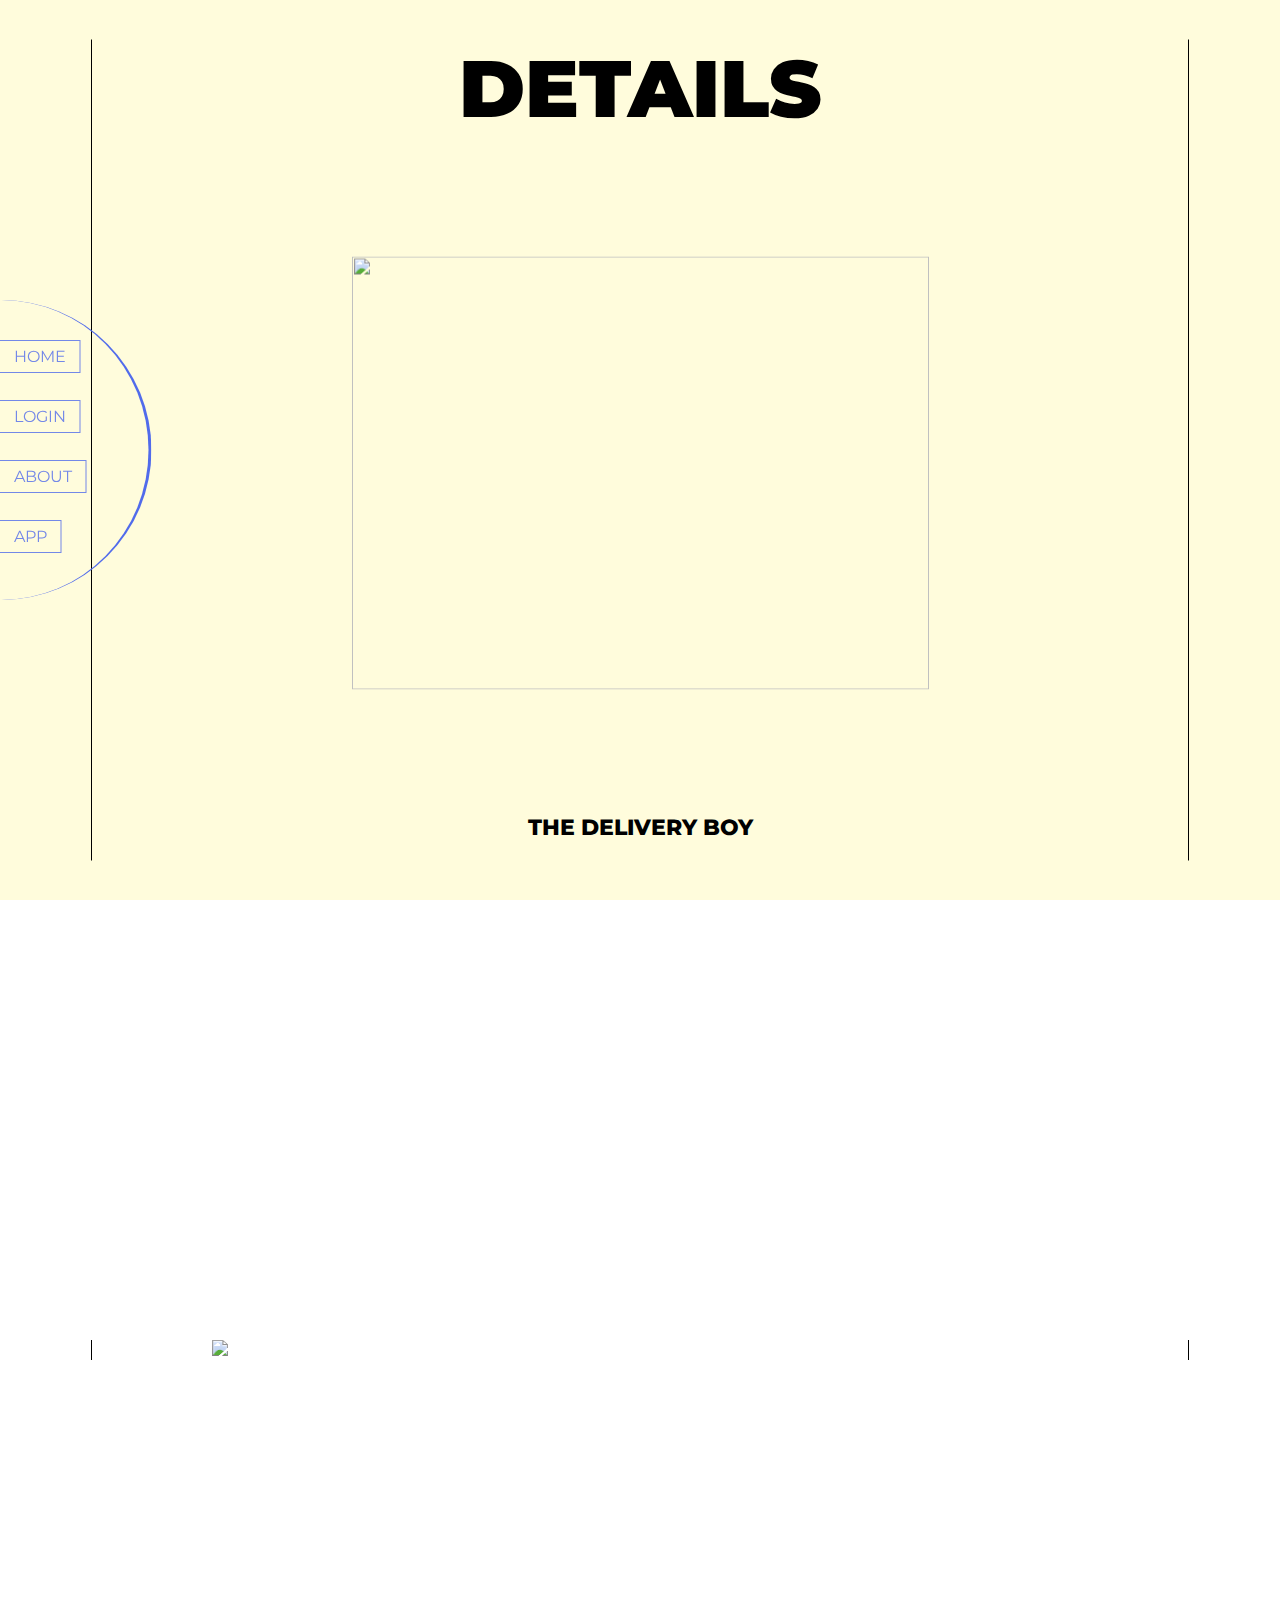
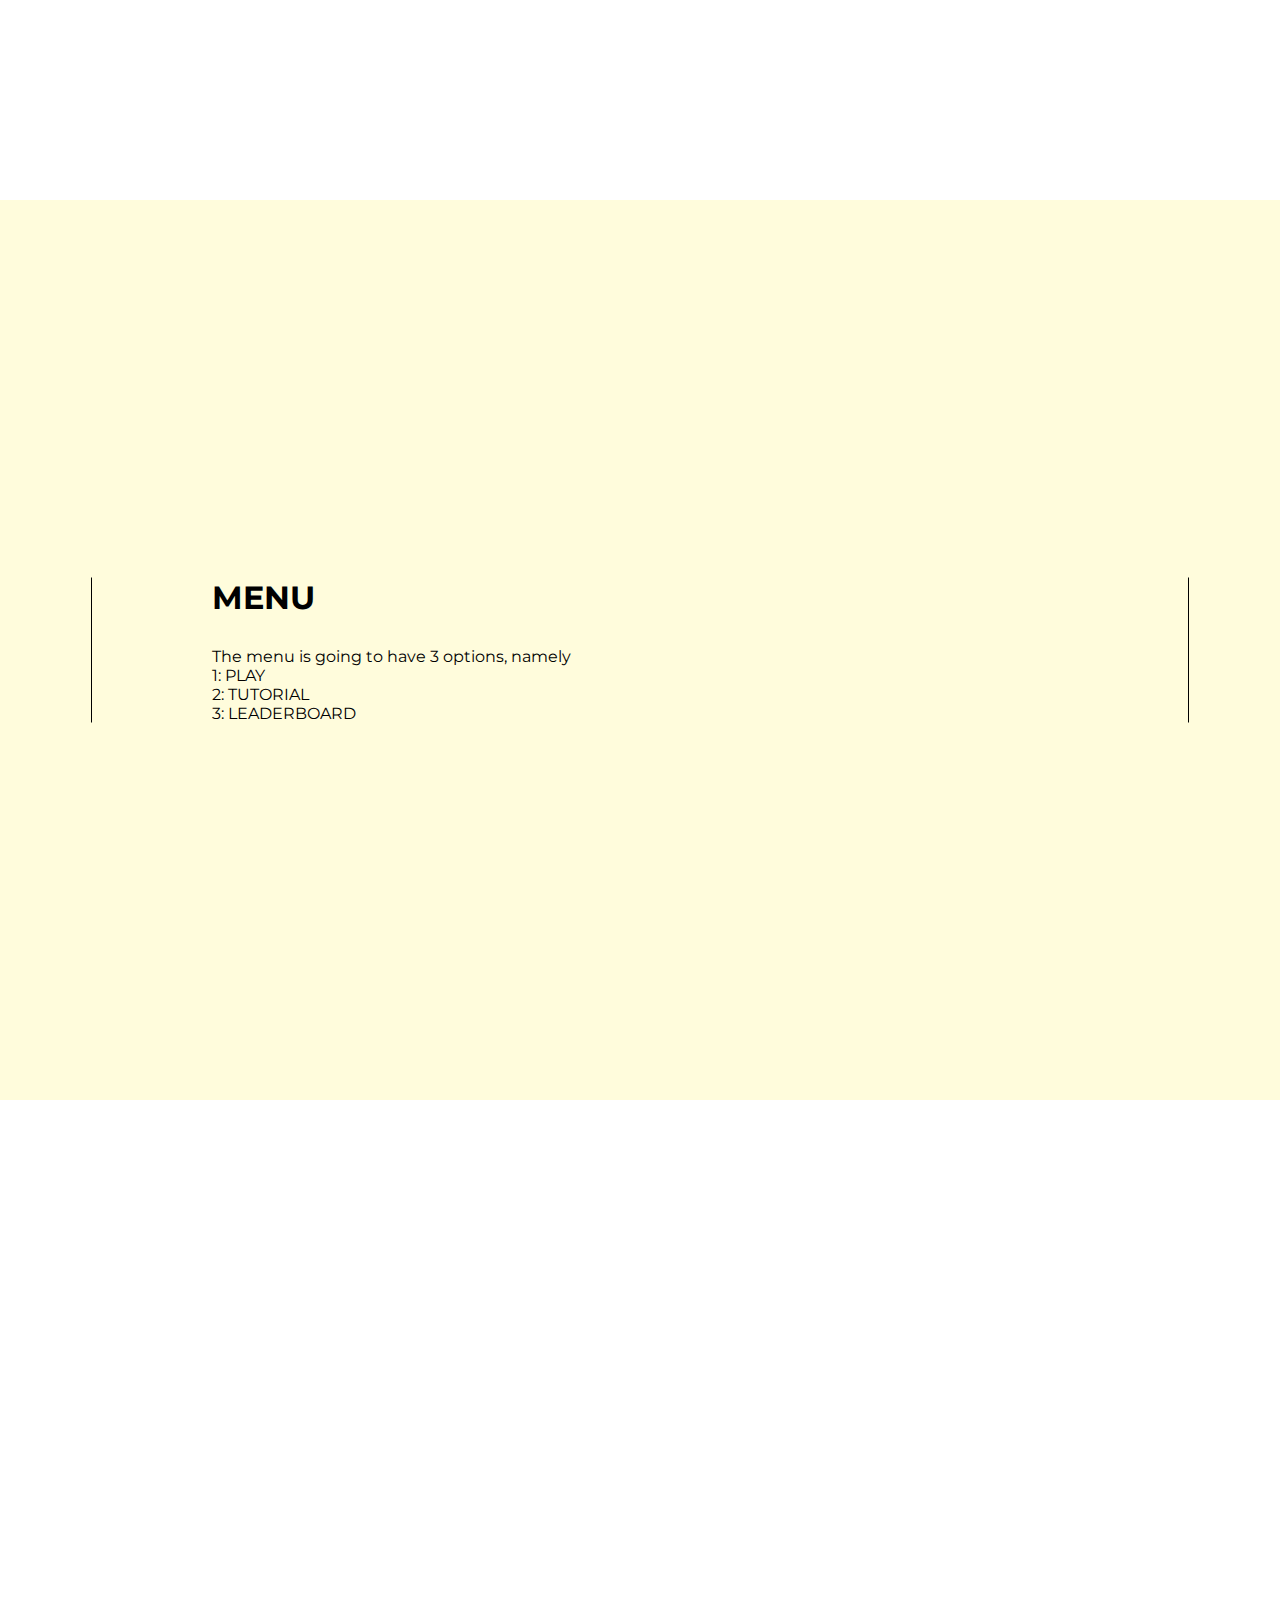
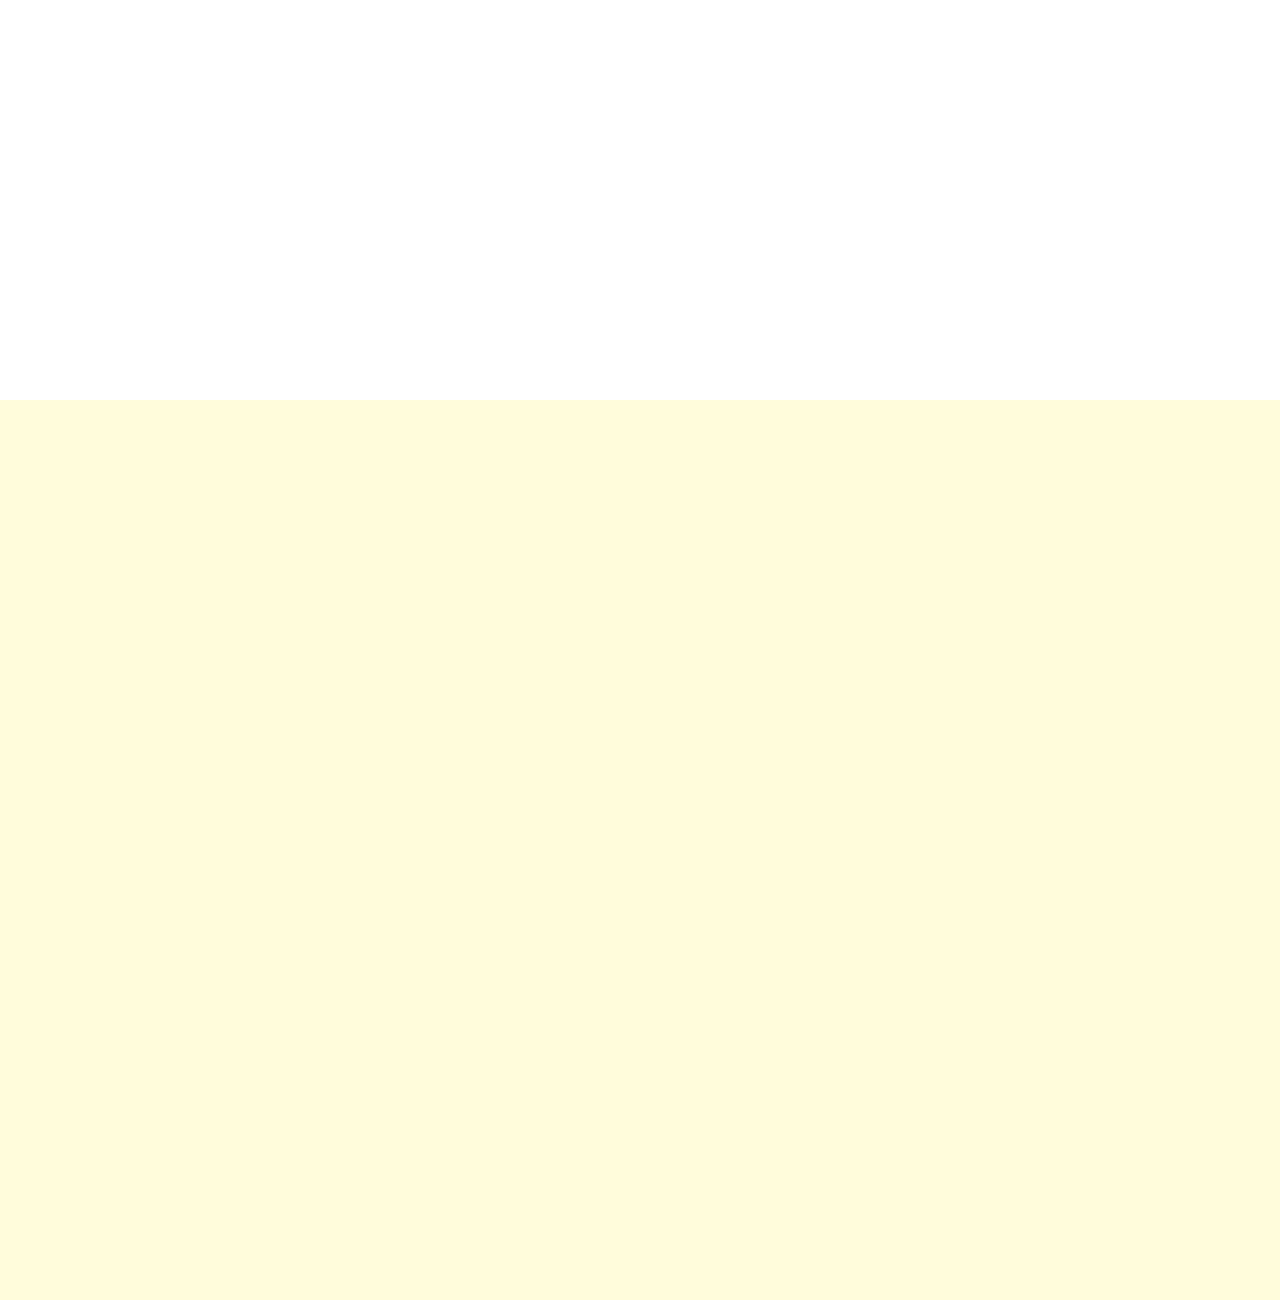
==== about.html @ 36d979e6 "30-1" ====
<!DOCTYPE html>
<html lang="en">
  <head>
    <meta charset="UTF-8" />
    <meta http-equiv="X-UA-Compatible" content="IE=edge" />
    <meta name="viewport" content="width=device-width, initial-scale=1.0" />
    <title>About</title>
    <link rel="stylesheet" href="css/index.css" />
    <link
      href="https://fonts.googleapis.com/css?family=Montserrat"
      rel="stylesheet"
    />

    <nav>
      <div class="ctr">
        <a href="index.html" id="n1">HOME</a>
        <a href="login.html" id="n2">LOGIN</a>
        <a href="about.html" id="n3">ABOUT</a>
        <a href="#" id="n4">APP</a>
      </div>
    </nav>

    <!-- <img class="nav-logo" src="assets/nav_logo.png" /> -->
  </head>

  <body style="display: flex; flex-direction: column">
    <div class="slide" id="s1">
      <div class="content">
        <center class="col-flex">
          <h1 style="font-weight: 900; padding-bottom: 120px">DETAILS</h1>
          <center><img id="s1-logo" src="assets/plan.svg" /></center>
          <label class="col-flex">
            <label
              style="
                padding-bottom: 20px;
                font-size: 22px;
                font-weight: 800;
                padding-top: 120px;
              "
              >THE DELIVERY BOY</label
            >
          </label>
        </center>
      </div>
    </div>

    <div class="slide" id="s2" style="background-color: white">
      <div class="content">
        <img src="assets/Tree.JPG" />
      </div>
    </div>

    <div class="slide" style="background-color: #fffcdc">
      <div class="content">
        <h1>MENU</h1>
        <p style="margin-top: 30px">
          The menu is going to have 3 options, namely<br />1: PLAY<br />2:
          TUTORIAL<br />3: LEADERBOARD
        </p>
      </div>
    </div>

    <div class="slide" style="background-color: white"></div>

    <div class="slide" style="background-color: #fffcdc"></div>
  </body>

  <script></script>
</html>
---- css/index.css ----
* {
  margin: 0;
  padding: 0;
  font-family: Montserrat;
}
html {
  scroll-behavior: smooth;
  scroll-snap-type: y mandatory;
}
body {
  background-color: whitesmoke;
  overflow-x: hidden;
}

div {
  scroll-snap-align: start;
}

.col-flex {
  display: flex;
  flex-direction: column;
}

.row-flex {
  display: flex;
  flex-direction: row;
}
/* SLIDE */
.slide {
  width: 100vw;
  height: 100vh;
  overflow: hidden;
}

.slide .content {
  position: relative;
  top: 50%;
  left: 50%;
  transform: translate(-50%, -50%);
  padding: 0 120px;
  width: calc(70% - 40px);
  /* background-color: rgba(255, 255, 0, 0.144); */
  border-left: 1px solid black;
  border-right: 1px solid black;
}
/* SLIDE 1 */

#s1 {
  background-color: #fffcdc;
}

#s1 .content h1 {
  font-size: 80px;
  font-weight: 800px;
}

#s1-logo {
  height: 433px;
  width: 577px;
}
/* NAV */

nav {
  width: 150px;
  position: fixed;
  top: 50%;
  transform: translate(0, -50%);
  z-index: 100;
}
nav .ctr {
  width: 300px;
  height: 300px;
  border-right: 3px solid #516beb;
  border-radius: 200px;
  transition-duration: 0.4s;
  transform: translateX(-50%);
}

nav:hover .ctr {
  border-width: 3px;
  width: 330px;
  height: 330px;
  background-color: #516beb;
}

nav:hover .ctr a {
  margin-top: 14px;
  margin-left: 10px;
  font-size: 24px;
  color: White;
  border-color: white;
  opacity: 1;
}

nav a {
  position: absolute;
  border: 1px solid #516beb;
  padding: 6px 14px;
  color: #516beb;
  font-size: 16px;
  text-decoration: none;
  /* background-color: white; */
  /* border-radius: 8px; */
  transition-duration: 0.4s;
  z-index: 10;
  opacity: 0.8;
}

nav a:hover {
  /* border-left: 12px solid green; */
  border-left-width: 12px;
}
nav #n1 {
  transform: translate(150px, 40px);
}

nav #n2 {
  transform: translate(150px, 100px);
}

nav #n3 {
  transform: translate(150px, 160px);
}

nav #n4 {
  transform: translate(150px, 220px);
}

.nav-logo {
  position: fixed;
  height: 100px;
  top: 50%;
  transform: translateY(-50%);
  left: 10px;
  z-index: 0;
}
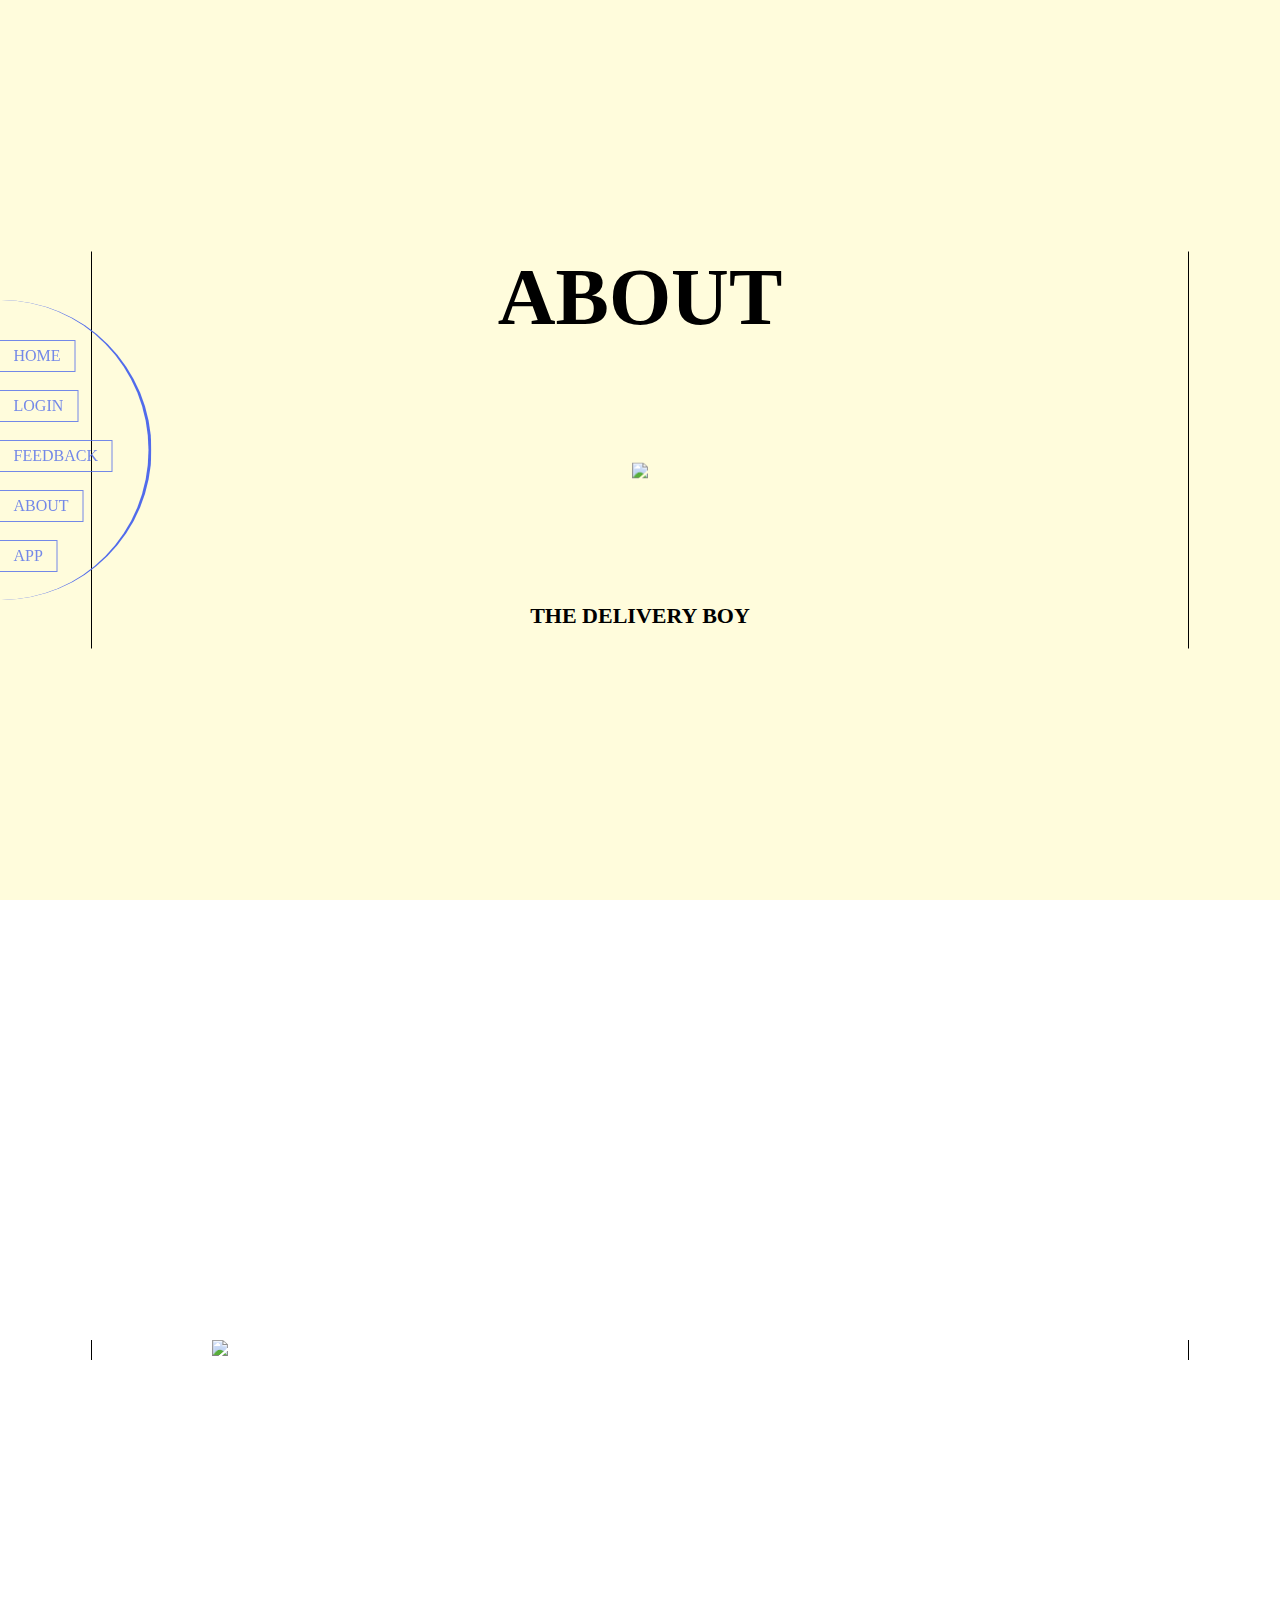
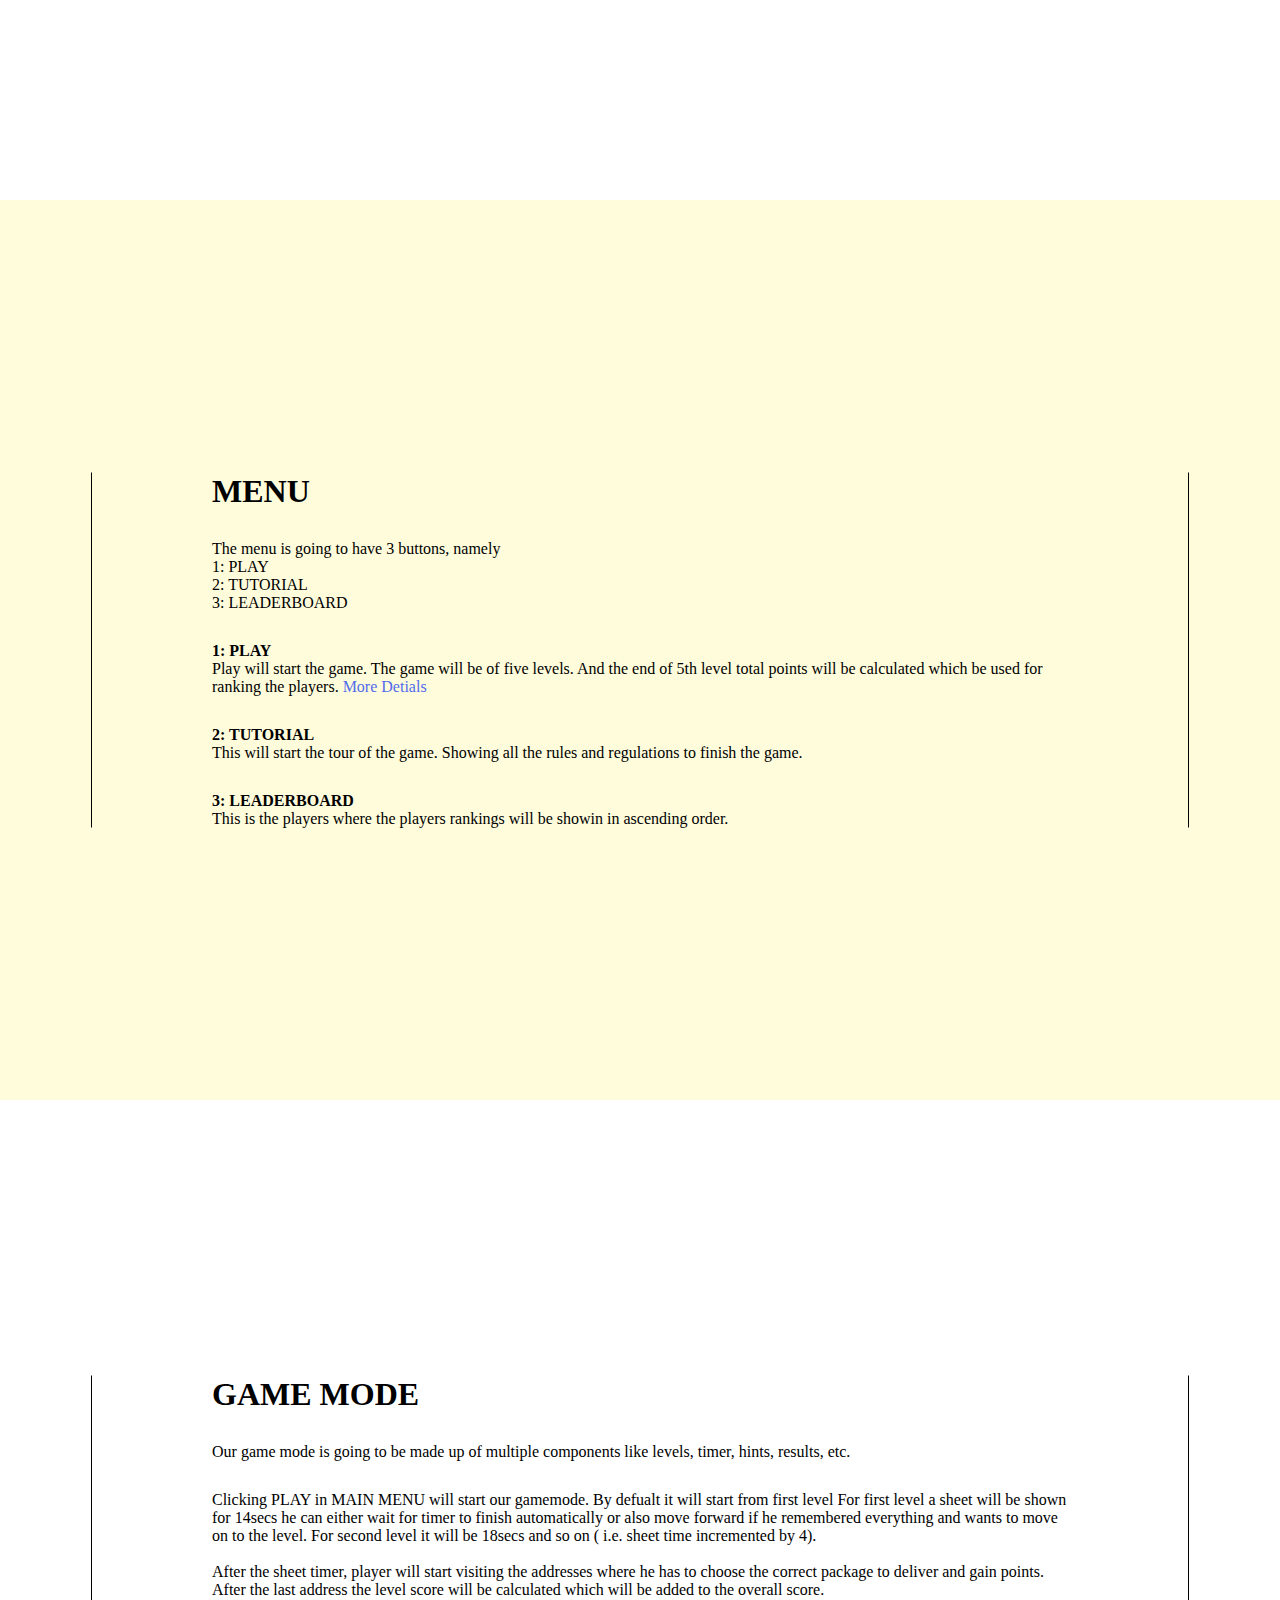
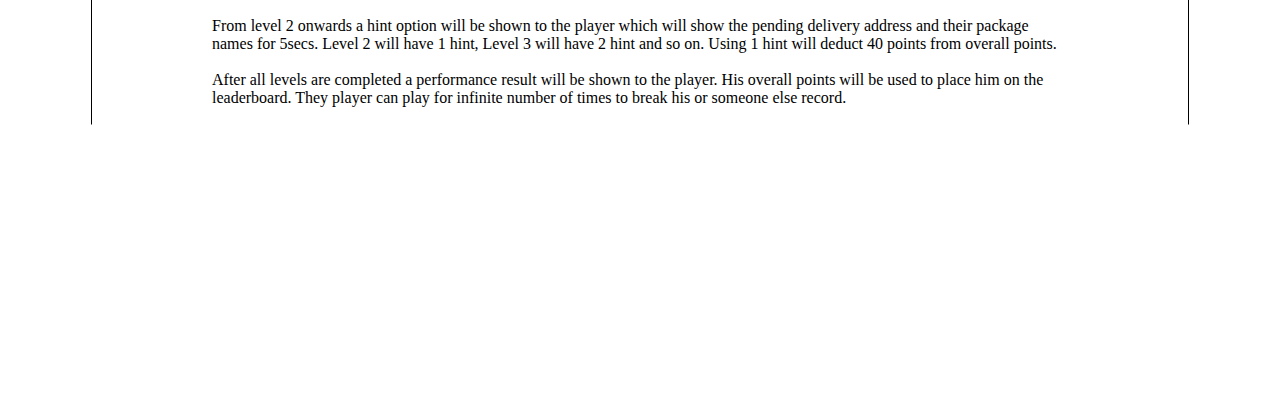
==== commit 1852bf02: "" ====
--- a/about.html
+++ b/about.html
@@ -6,17 +6,18 @@
     <meta name="viewport" content="width=device-width, initial-scale=1.0" />
     <title>About</title>
     <link rel="stylesheet" href="css/index.css" />
-    <link
+    <!-- <link
       href="https://fonts.googleapis.com/css?family=Montserrat"
       rel="stylesheet"
-    />
+    /> -->
 
     <nav>
       <div class="ctr">
         <a href="index.html" id="n1">HOME</a>
         <a href="login.html" id="n2">LOGIN</a>
-        <a href="about.html" id="n3">ABOUT</a>
-        <a href="#" id="n4">APP</a>
+        <a href="feedback.html" id="n3">FEEDBACK</a>
+        <a href="about.html" id="n4" target="_blank">ABOUT</a>
+        <a href="app.html" id="n5">APP</a>
       </div>
     </nav>
 
@@ -27,7 +28,7 @@
     <div class="slide" id="s1">
       <div class="content">
         <center class="col-flex">
-          <h1 style="font-weight: 900; padding-bottom: 120px">DETAILS</h1>
+          <h1 style="font-weight: 900; padding-bottom: 120px">ABOUT</h1>
           <center><img id="s1-logo" src="assets/plan.svg" /></center>
           <label class="col-flex">
             <label
@@ -46,23 +47,80 @@
 
     <div class="slide" id="s2" style="background-color: white">
       <div class="content">
-        <img src="assets/Tree.JPG" />
+        <img id="s2-img" src="assets/Tree.JPG" />
       </div>
     </div>
+
+    <!-- <div class="slide" id="s2" style="background-color: white">
+      <div class="content">
+        <div id="s2-title" class="tile">The Delivery Boy</div>
+        <div id="s2-menu" class="tile">MENU</div>
+      </div>
+      <link rel="stylesheet" href="css/tree.css" />
+    </div> -->
 
     <div class="slide" style="background-color: #fffcdc">
       <div class="content">
         <h1>MENU</h1>
         <p style="margin-top: 30px">
-          The menu is going to have 3 options, namely<br />1: PLAY<br />2:
+          The menu is going to have 3 buttons, namely<br />1: PLAY<br />2:
           TUTORIAL<br />3: LEADERBOARD
+        </p>
+        <p style="margin-top: 30px">
+          <b>1: PLAY</b><br />
+          Play will start the game. The game will be of five levels. And the end
+          of 5th level total points will be calculated which be used for ranking
+          the players.
+          <a href="#game-mode" style="text-decoration: none; color: #516beb"
+            >More Detials</a
+          >
+        </p>
+        <p style="margin-top: 30px">
+          <b>2: TUTORIAL</b><br />
+          This will start the tour of the game. Showing all the rules and
+          regulations to finish the game.
+        </p>
+        <p style="margin-top: 30px">
+          <b>3: LEADERBOARD</b><br />
+          This is the players where the players rankings will be showin in
+          ascending order.
         </p>
       </div>
     </div>
 
-    <div class="slide" style="background-color: white"></div>
-
-    <div class="slide" style="background-color: #fffcdc"></div>
+    <div class="slide" style="background-color: white" id="game-mode">
+      <div class="content">
+        <h1>GAME MODE</h1>
+        <p style="margin-top: 30px">
+          Our game mode is going to be made up of multiple components like
+          levels, timer, hints, results, etc.
+        </p>
+        <p style="margin-top: 30px">
+          Clicking PLAY in MAIN MENU will start our gamemode. By defualt it will
+          start from first level For first level a sheet will be shown for
+          14secs he can either wait for timer to finish automatically or also
+          move forward if he remembered everything and wants to move on to the
+          level. For second level it will be 18secs and so on ( i.e. sheet time
+          incremented by 4).
+          <br /><br />
+          After the sheet timer, player will start visiting the addresses where
+          he has to choose the correct package to deliver and gain points. After
+          the last address the level score will be calculated which will be
+          added to the overall score.
+          <br /><br />
+          From level 2 onwards a hint option will be shown to the player which
+          will show the pending delivery address and their package names for
+          5secs. Level 2 will have 1 hint, Level 3 will have 2 hint and so on.
+          Using 1 hint will deduct 40 points from overall points.
+          <br /><br />
+          After all levels are completed a performance result will be shown to
+          the player. His overall points will be used to place him on the
+          leaderboard. They player can play for infinite number of times to
+          break his or someone else record.
+          <br /><br />
+        </p>
+      </div>
+    </div>
   </body>
 
   <script></script>
--- a/css/index.css
+++ b/css/index.css
@@ -1,8 +1,14 @@
+@font-face {
+  font-family: Montserrat;
+  src: url(/assets/fonts/Montserrat-Regular.ttf);
+}
+
 * {
   margin: 0;
   padding: 0;
   font-family: Montserrat;
 }
+
 html {
   scroll-behavior: smooth;
   scroll-snap-type: y mandatory;
@@ -12,8 +18,9 @@
   overflow-x: hidden;
 }
 
-div {
+div.slide {
   scroll-snap-align: start;
+  transition-duration: 0.4s;
 }
 
 .col-flex {
@@ -28,7 +35,7 @@
 /* SLIDE */
 .slide {
   width: 100vw;
-  height: 100vh;
+  height: 100vh; /* */
   overflow: hidden;
 }
 
@@ -44,7 +51,9 @@
   border-right: 1px solid black;
 }
 /* SLIDE 1 */
-
+#s2-img {
+  max-width: 60vw;
+}
 #s1 {
   background-color: #fffcdc;
 }
@@ -55,8 +64,8 @@
 }
 
 #s1-logo {
-  height: 433px;
-  width: 577px;
+  max-width: 433px;
+  max-height: 577px;
 }
 /* NAV */
 
@@ -115,17 +124,20 @@
 }
 
 nav #n2 {
-  transform: translate(150px, 100px);
+  transform: translate(150px, 90px);
 }
 
 nav #n3 {
-  transform: translate(150px, 160px);
+  transform: translate(150px, 140px);
 }
 
 nav #n4 {
-  transform: translate(150px, 220px);
+  transform: translate(150px, 190px);
 }
 
+nav #n5 {
+  transform: translate(150px, 240px);
+}
 .nav-logo {
   position: fixed;
   height: 100px;
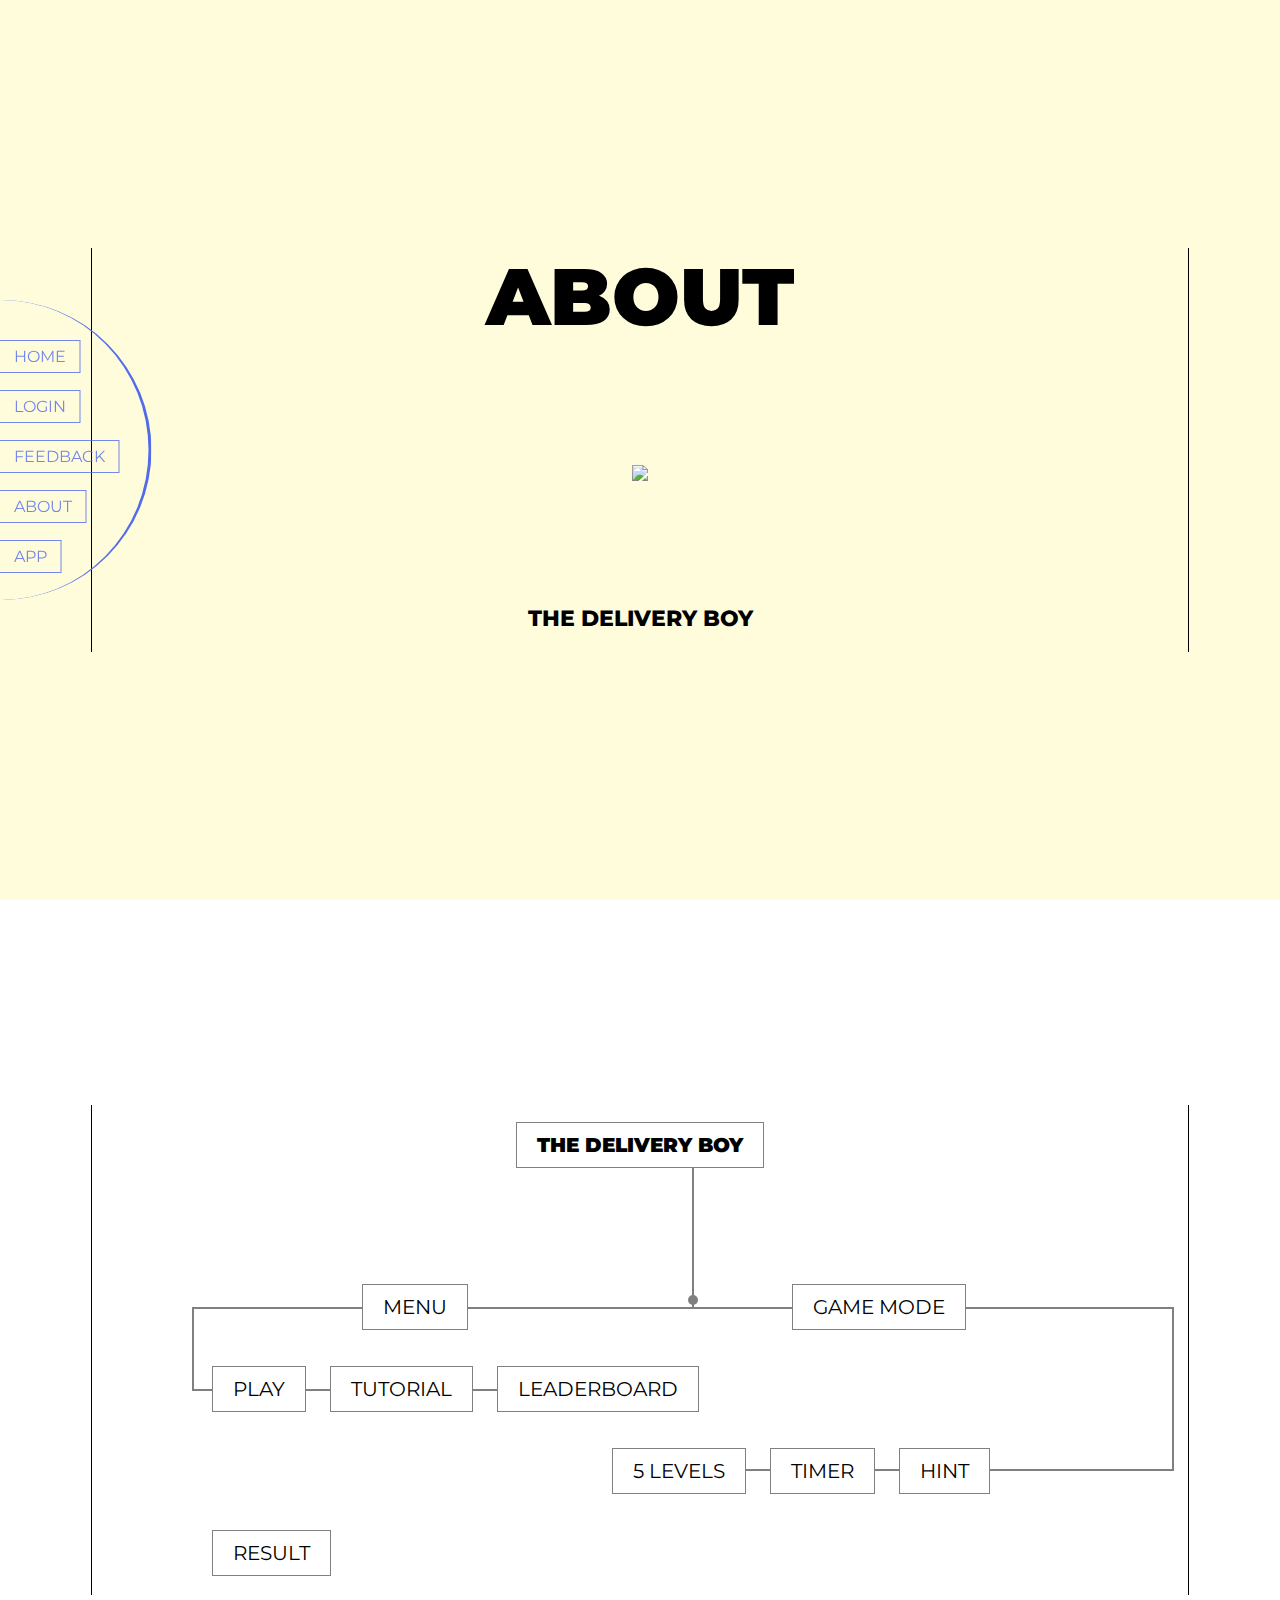
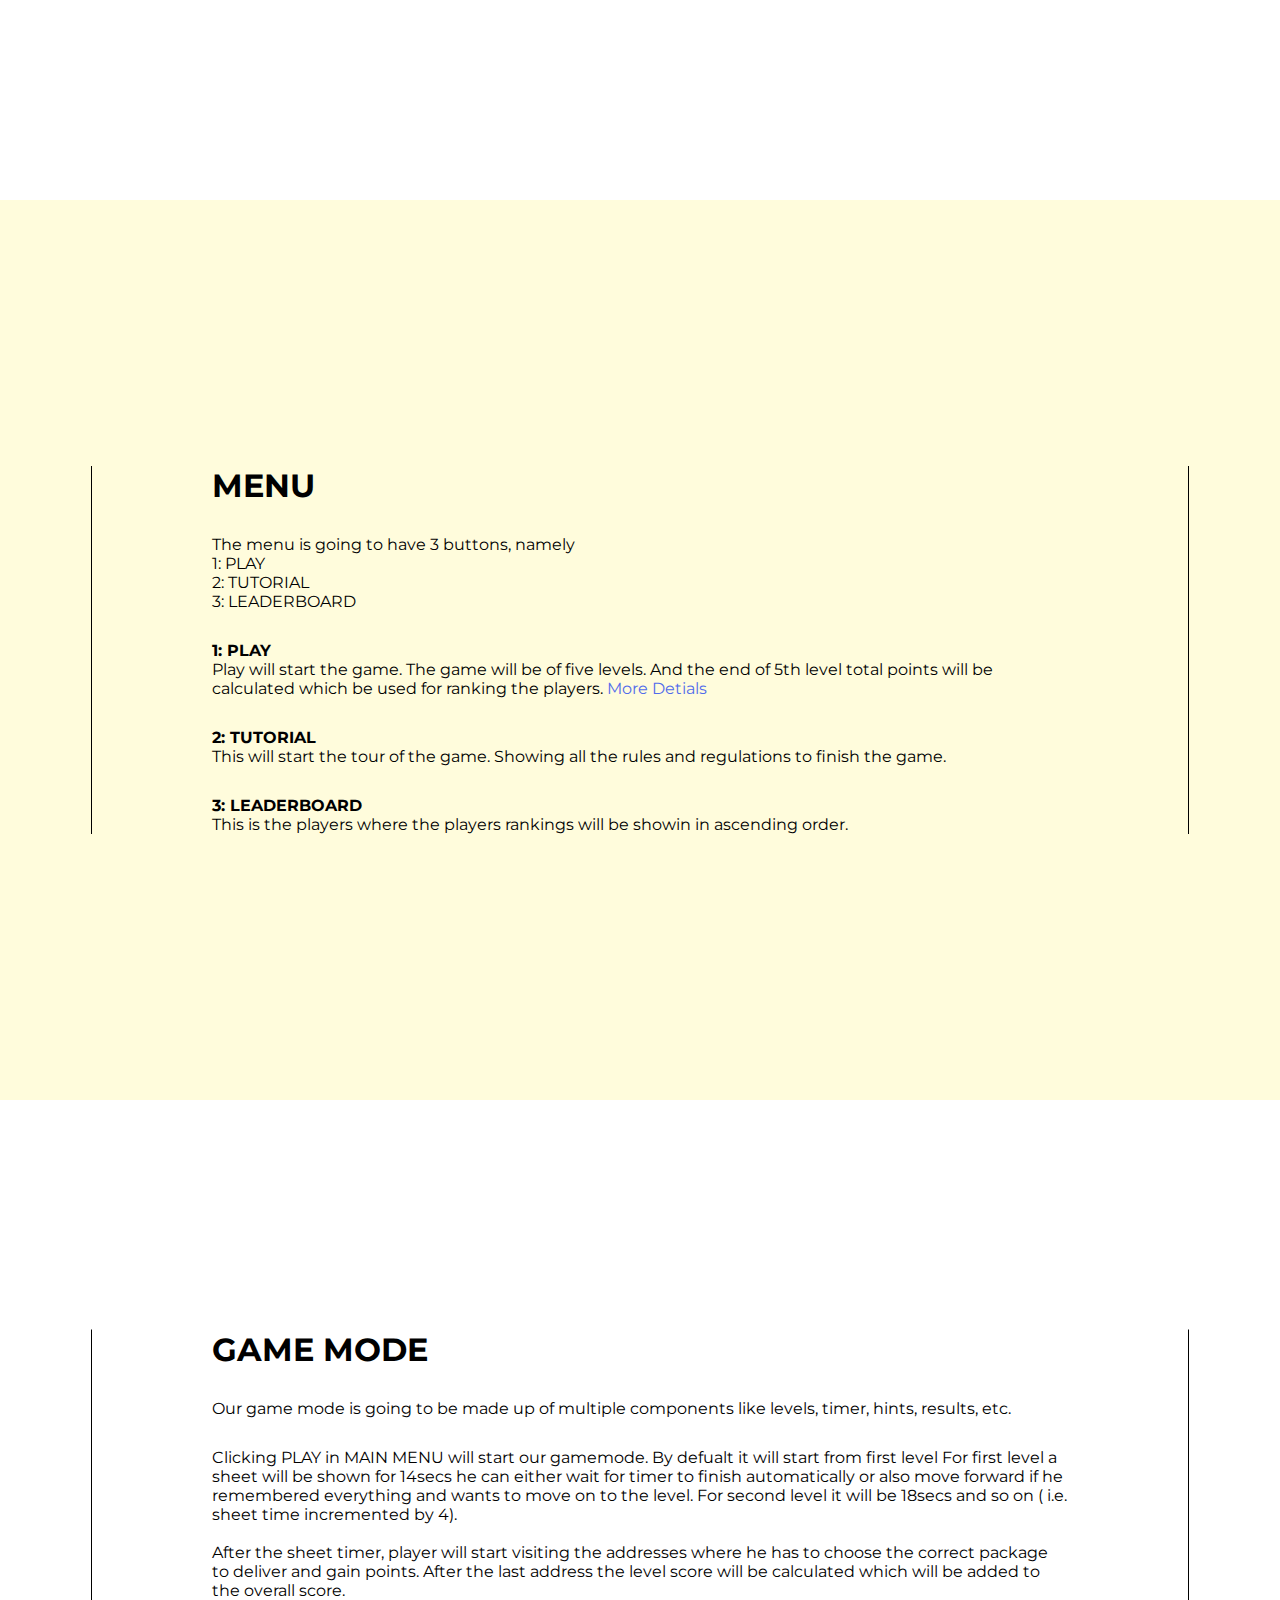
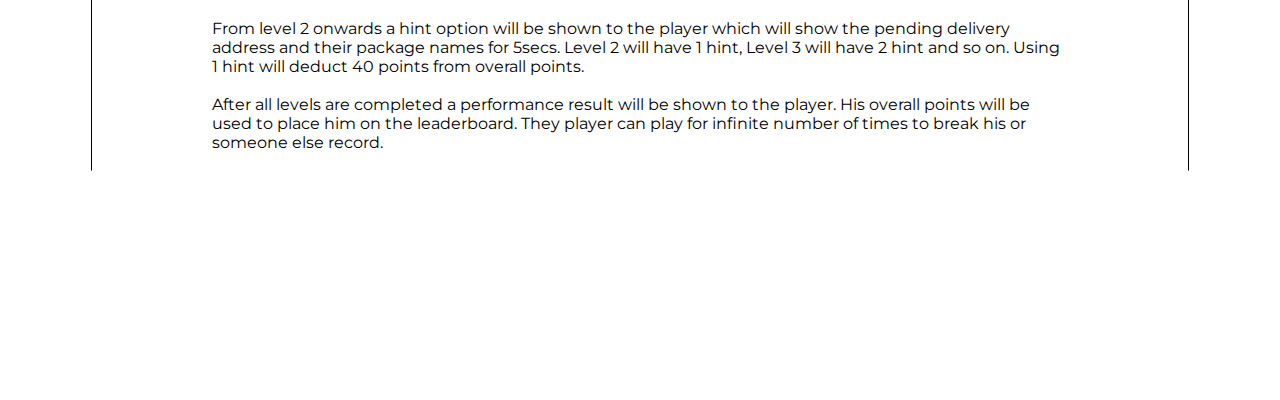
==== commit 34276026: "" ====
--- a/about.html
+++ b/about.html
@@ -45,19 +45,53 @@
       </div>
     </div>
 
-    <div class="slide" id="s2" style="background-color: white">
+    <!-- <div class="slide" id="s2" style="background-color: white">
       <div class="content">
         <img id="s2-img" src="assets/Tree.JPG" />
       </div>
-    </div>
+    </div> -->
 
-    <!-- <div class="slide" id="s2" style="background-color: white">
+    <div class="slide" id="s2" style="background-color: white; display: block">
       <div class="content">
-        <div id="s2-title" class="tile">The Delivery Boy</div>
-        <div id="s2-menu" class="tile">MENU</div>
+        <div class="design">
+          <center>
+            <span
+              id="tree-title"
+              style="
+                padding: 10px 20px;
+                border: 1px solid grey;
+                font-size: 20px;
+                z-index: 100;
+                background-color: white;
+              "
+              >THE DELIVERY BOY</span
+            >
+          </center>
+          <br />
+
+          <span id="comp-1" class="box">MENU</span>
+          <span id="comp-2" class="box">GAME MODE</span><br />
+          <span id="sub-comp-1" class="box box2">PLAY</span>
+          <span id="sub-comp-2" class="box box2">TUTORIAL</span>
+          <span id="sub-comp-3" class="box box2">LEADERBOARD</span><br />
+          <span style="padding-left: 400px"></span>
+          <span id="sub-comp-4" class="box box2">5 LEVELS</span>
+          <span id="sub-comp-5" class="box box2">TIMER</span>
+          <span id="sub-comp-6" class="box box2">HINT</span>
+          <span id="sub-comp-7" class="box box2">RESULT</span>
+
+          <span id="menu-line"></span>
+          <span id="gamemode-line"></span>
+          <span id="sub-line-1"></span>
+          <span id="sub-line-2"></span>
+
+          <span id="dot1"></span>
+          <span id="dot2"></span>
+          <span id="dot3"></span>
+        </div>
       </div>
       <link rel="stylesheet" href="css/tree.css" />
-    </div> -->
+    </div>
 
     <div class="slide" style="background-color: #fffcdc">
       <div class="content">
--- a/css/index.css
+++ b/css/index.css
@@ -1,6 +1,6 @@
 @font-face {
-  font-family: Montserrat;
-  src: url(/assets/fonts/Montserrat-Regular.ttf);
+  font-family: "Montserrat";
+  src: url("fonts/Montserrat-Regular.ttf");
 }
 
 * {
--- a/css/tree.css
+++ b/css/tree.css
@@ -0,0 +1,152 @@
+#s2 .design {
+  height: 100%;
+  line-height: 5em;
+}
+
+#s2 .box {
+  border: 1px solid grey;
+  padding: 10px 20px;
+  font-size: 20px;
+  position: relative;
+  z-index: 100;
+  background-color: white;
+}
+
+#tree-title {
+  top: 50%;
+  left: 50%;
+  font-weight: 900;
+}
+#comp-1 {
+  margin-left: 150px;
+}
+#comp-2 {
+  margin-left: 25vw;
+}
+#menu-line {
+  border: 2px solid grey;
+  position: absolute;
+  width: 230px;
+  left: 370px;
+  height: 140px;
+  top: 62px;
+  border-top: none;
+  border-left: none;
+  z-index: 10;
+}
+#gamemode-line {
+  border-top: 2px solid grey;
+  width: 180px;
+  position: absolute;
+  top: 202px;
+  left: 600px;
+  z-index: 10;
+}
+.box2 {
+  margin-right: 20px;
+}
+#sub-line-1 {
+  width: 500px;
+  height: 80px;
+  border-left: 2px solid grey;
+  border-bottom: 2px solid grey;
+  border-top: 2px solid grey;
+  position: absolute;
+  left: 100px;
+  top: 202px;
+  z-index: 1;
+}
+#sub-line-2 {
+  width: 500px;
+  height: 160px;
+  border-right: 2px solid grey;
+  border-bottom: 2px solid grey;
+  border-top: 2px solid grey;
+  position: absolute;
+  left: 580px;
+  top: 202px;
+  z-index: 1;
+}
+#dot1 {
+  width: 10px;
+  height: 10px;
+  border-radius: 10px;
+  background-color: grey;
+  position: absolute;
+  top: 190px;
+  left: 596px;
+  z-index: 90;
+  animation: dot1 12s infinite;
+  animation-timing-function: linear;
+}
+
+@keyframes dot1 {
+  0% {
+    top: 66px;
+    left: 596px;
+  }
+  100% {
+    top: 190px;
+    left: 596px;
+  }
+}
+#dot2 {
+  width: 10px;
+  height: 10px;
+  border-radius: 10px;
+  background-color: #516beb;
+  position: absolute;
+  top: 280px;
+  left: 410px;
+  z-index: 90;
+  animation: dot2 12s infinite;
+  animation-timing-function: linear;
+}
+@keyframes dot2 {
+  0% {
+    top: 198px;
+    left: 580px;
+  }
+  50% {
+    top: 198px;
+    left: 96px;
+  }
+  60% {
+    top: 280px;
+    left: 96px;
+  }
+  100% {
+    top: 280px;
+    left: 410px;
+  }
+}
+#dot3 {
+  width: 10px;
+  height: 10px;
+  border-radius: 10px;
+  background-color: #516beb;
+  position: absolute;
+  top: 360px;
+  left: 600px;
+  z-index: 90;
+  animation: dot3 12s infinite;
+  animation-timing-function: linear;
+}
+@keyframes dot3 {
+  0% {
+    top: 198px;
+    left: 606px;
+  }
+  45% {
+    top: 198px;
+    left: 1076px;
+  }
+  70% {
+    top: 360px;
+    left: 1076px;
+  }
+  100% {
+    top: 360px;
+    left: 600px;
+  }
+}
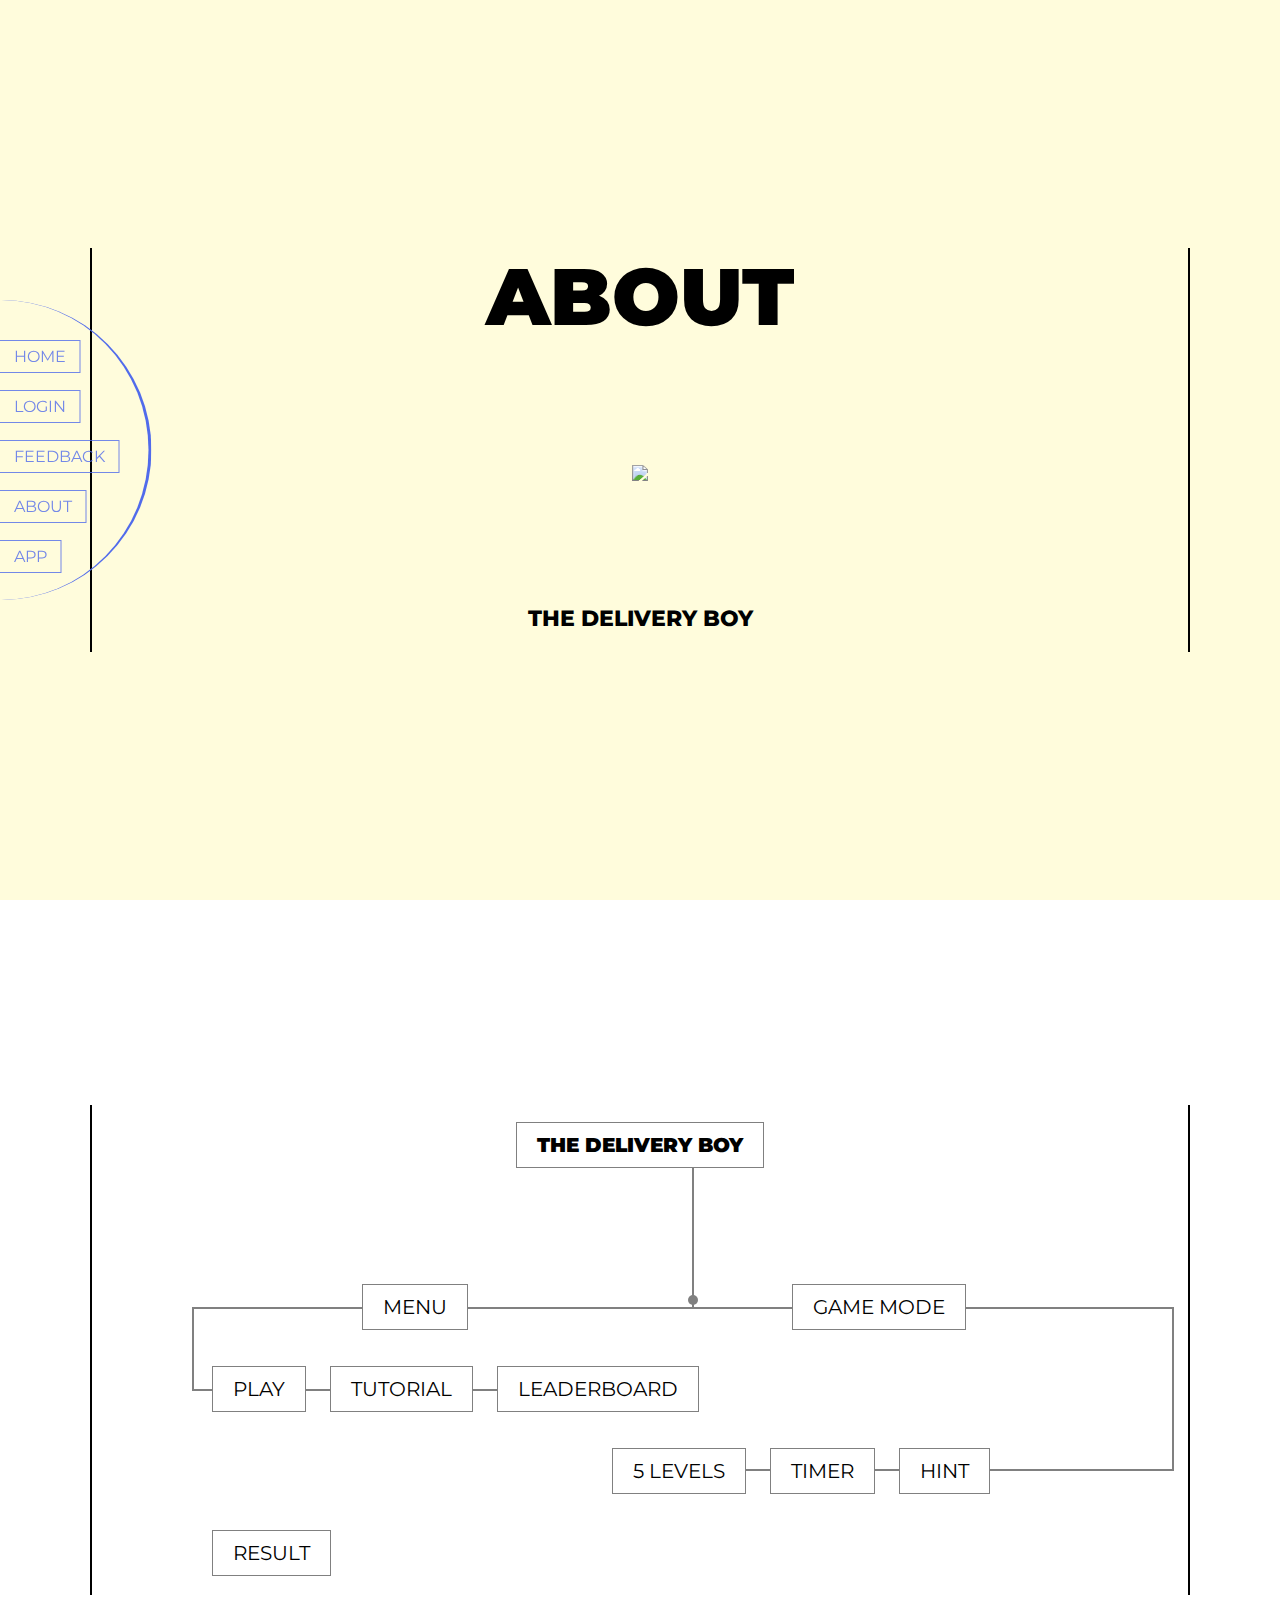
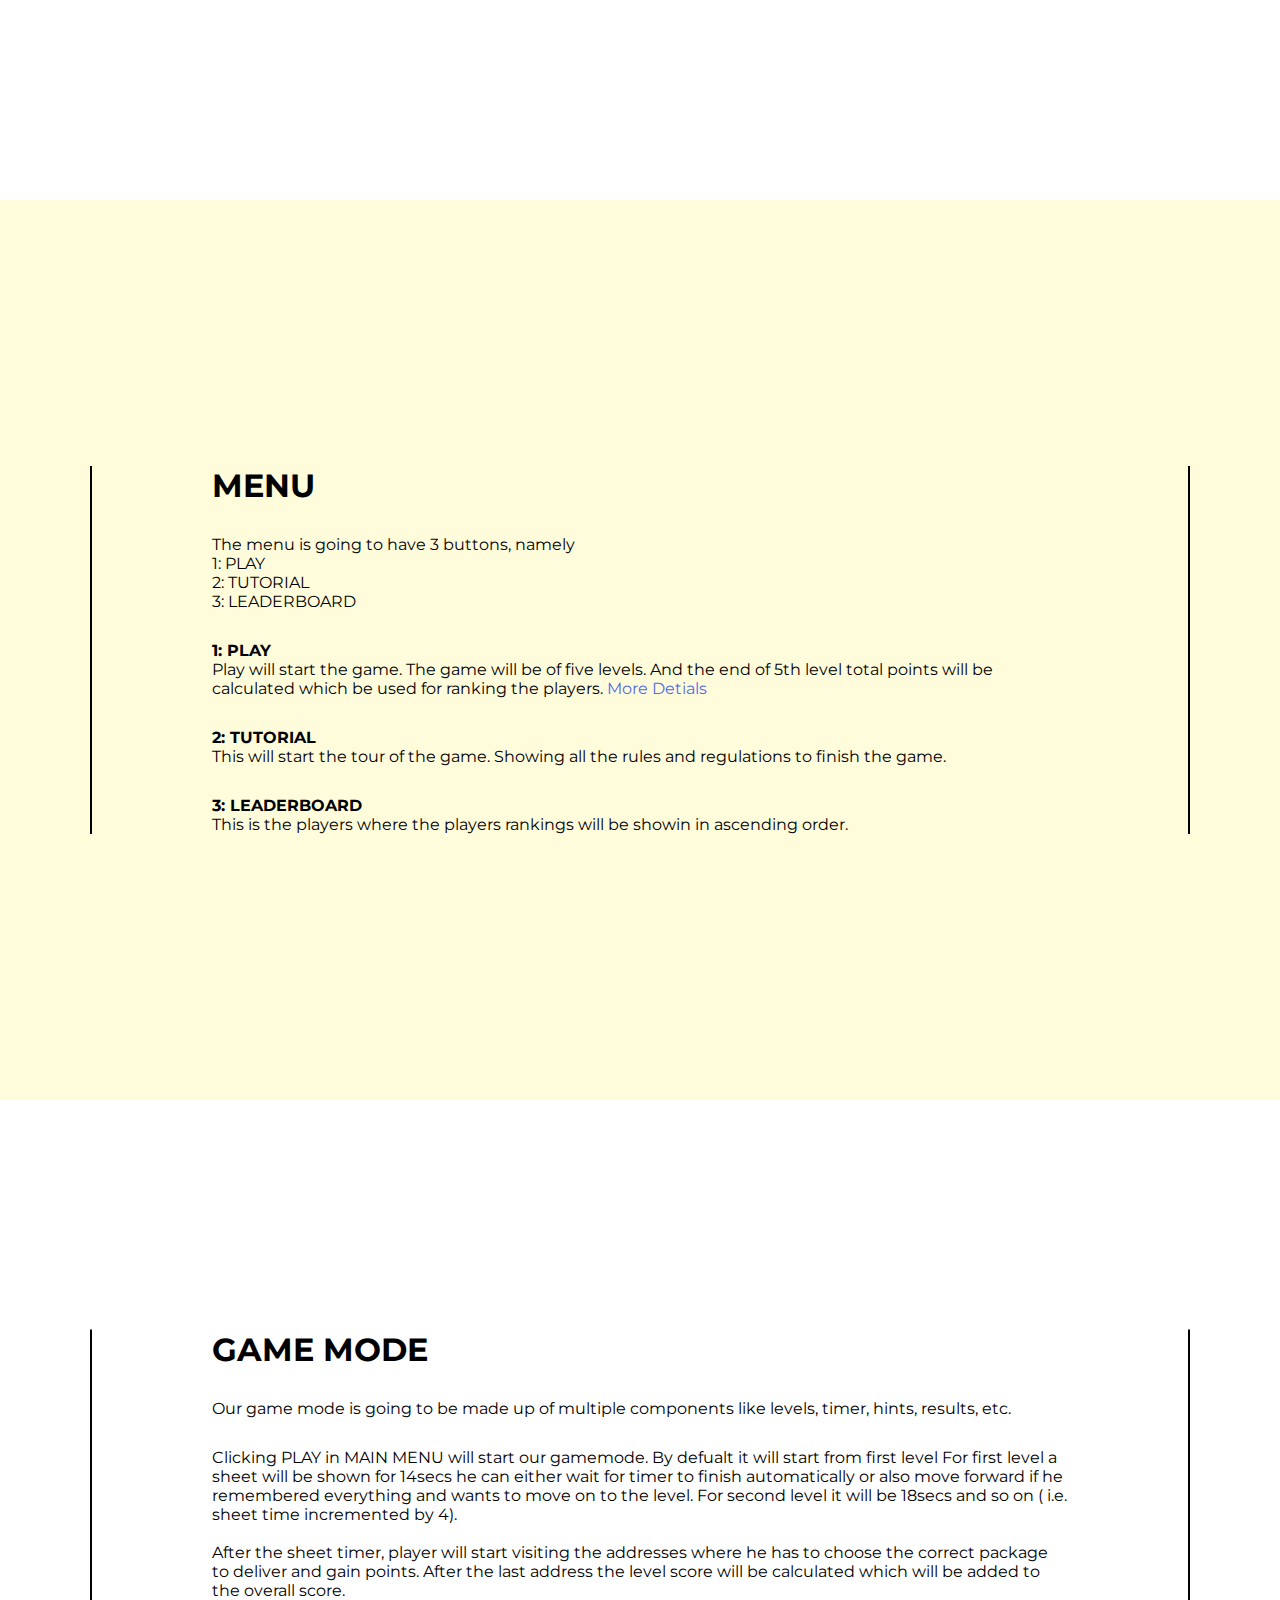
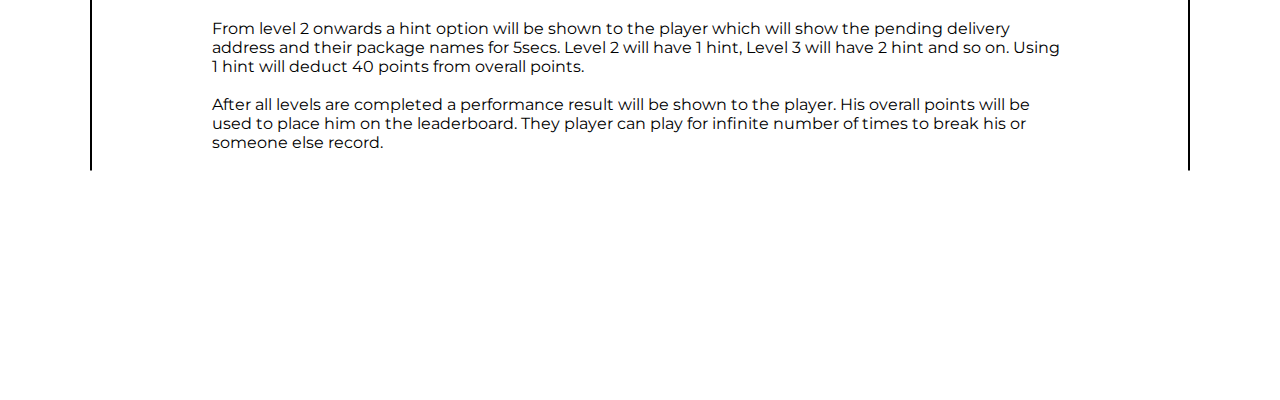
==== commit d6759ec1: "" ====
--- a/about.html
+++ b/about.html
@@ -16,8 +16,8 @@
         <a href="index.html" id="n1">HOME</a>
         <a href="login.html" id="n2">LOGIN</a>
         <a href="feedback.html" id="n3">FEEDBACK</a>
-        <a href="about.html" id="n4" target="_blank">ABOUT</a>
-        <a href="app.html" id="n5">APP</a>
+        <a href="about.html" id="n4">ABOUT</a>
+        <a href="app.html" id="n5" target="_blank">APP</a>
       </div>
     </nav>
 
@@ -28,7 +28,12 @@
     <div class="slide" id="s1">
       <div class="content">
         <center class="col-flex">
-          <h1 style="font-weight: 900; padding-bottom: 120px">ABOUT</h1>
+          <h1
+            style="font-weight: 900; padding-bottom: 120px"
+            class="make-me-blue"
+          >
+            ABOUT
+          </h1>
           <center><img id="s1-logo" src="assets/plan.svg" /></center>
           <label class="col-flex">
             <label
@@ -57,6 +62,7 @@
           <center>
             <span
               id="tree-title"
+              class="make-me-blue"
               style="
                 padding: 10px 20px;
                 border: 1px solid grey;
@@ -95,27 +101,25 @@
 
     <div class="slide" style="background-color: #fffcdc">
       <div class="content">
-        <h1>MENU</h1>
+        <h1 class="make-me-blue">MENU</h1>
         <p style="margin-top: 30px">
           The menu is going to have 3 buttons, namely<br />1: PLAY<br />2:
           TUTORIAL<br />3: LEADERBOARD
         </p>
         <p style="margin-top: 30px">
-          <b>1: PLAY</b><br />
+          <b class="make-me-blue">1: PLAY</b><br />
           Play will start the game. The game will be of five levels. And the end
           of 5th level total points will be calculated which be used for ranking
           the players.
-          <a href="#game-mode" style="text-decoration: none; color: #516beb"
-            >More Detials</a
-          >
+          <a href="#game-mode" class="link-hover">More Detials</a>
         </p>
         <p style="margin-top: 30px">
-          <b>2: TUTORIAL</b><br />
+          <b class="make-me-blue">2: TUTORIAL</b><br />
           This will start the tour of the game. Showing all the rules and
           regulations to finish the game.
         </p>
         <p style="margin-top: 30px">
-          <b>3: LEADERBOARD</b><br />
+          <b class="make-me-blue">3: LEADERBOARD</b><br />
           This is the players where the players rankings will be showin in
           ascending order.
         </p>
@@ -124,7 +128,7 @@
 
     <div class="slide" style="background-color: white" id="game-mode">
       <div class="content">
-        <h1>GAME MODE</h1>
+        <h1 class="make-me-blue">GAME MODE</h1>
         <p style="margin-top: 30px">
           Our game mode is going to be made up of multiple components like
           levels, timer, hints, results, etc.
--- a/css/index.css
+++ b/css/index.css
@@ -38,7 +38,15 @@
   height: 100vh; /* */
   overflow: hidden;
 }
-
+.slide .content:hover {
+  border-color: #516beb;
+}
+.slide .content:hover .make-me-blue {
+  color: #516beb;
+}
+.make-me-blue {
+  transition-duration: 0.4s;
+}
 .slide .content {
   position: relative;
   top: 50%;
@@ -47,8 +55,9 @@
   padding: 0 120px;
   width: calc(70% - 40px);
   /* background-color: rgba(255, 255, 0, 0.144); */
-  border-left: 1px solid black;
-  border-right: 1px solid black;
+  border-left: 2px solid black;
+  border-right: 2px solid black;
+  transition-duration: 0.4s;
 }
 /* SLIDE 1 */
 #s2-img {
@@ -146,3 +155,12 @@
   left: 10px;
   z-index: 0;
 }
+
+.link-hover {
+  transition-duration: 0.3s;
+  color: #516beb;
+  text-decoration: none;
+}
+.link-hover:hover {
+  color: #3b4daa;
+}
